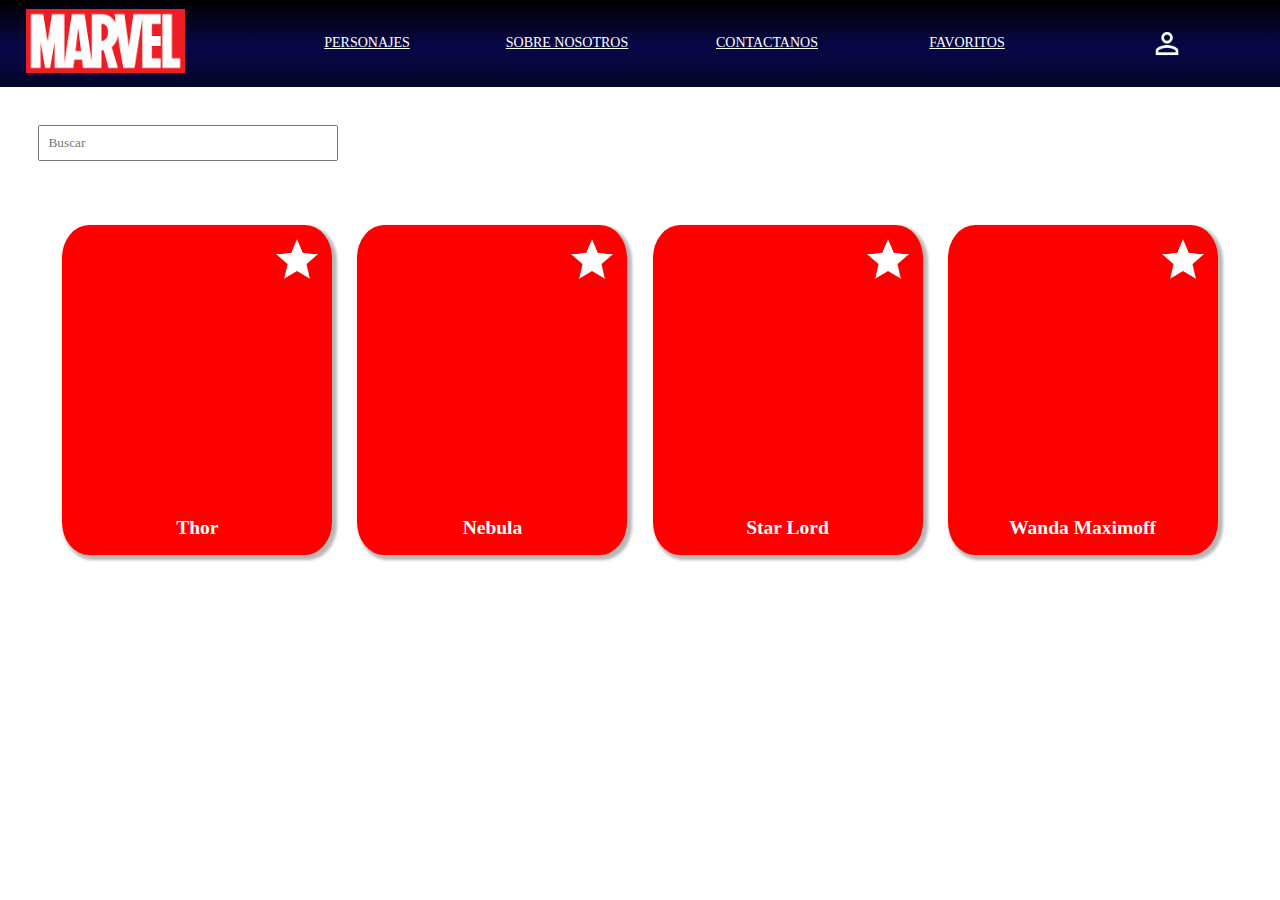
==== favoritos.html @ a4006c0a "primer commit" ====
<!DOCTYPE html>
<html lang="en">
<head>
    <meta charset="UTF-8">
    <meta http-equiv="X-UA-Compatible" content="IE=edge">
    <meta name="viewport" content="width=device-width, initial-scale=1.0">
    <title>Document</title>
    <link rel="stylesheet" href="personajes.css">
</head>
<body>
    <header>
        
        <div class="logoinicio">
        <a href="index.html">
            <img src="[data-uri]" alt="logo" width="70%">
        </a>
        </div> 
        <div class="barra">
            <a href="personajes.html" class="barra">PERSONAJES</a>
            <a href="index.html/#parte3" class="barra">SOBRE NOSOTROS</a>
            <a href="index.html/#contactanos" class="barra">CONTACTANOS</a>
            <a href="favoritos.html" class="barra">FAVORITOS</a>
            <a href="perfil.html" class="barra">
                <img src="images/outline_person_outline_white_48dp.png" alt="" width="20%">
            </a>
            
        </div>
    
    </header>
    
    <form>
        <input type="search" placeholder="Buscar">
    </form>
    
    <div class="personajes">
        <div class="superheroe">
            <a href="javascript:abrir1()">
            <div class="contenedor">
                <img src="images/baseline_star_white_48dp.png" alt="" id="star">
                <img src="https://lumiere-a.akamaihd.net/v1/images/cg_disneyplus_thorcollection_mobile_385_7d225f9c.jpeg?region=192,0,640,640" alt="">
            </div>
            </a>
            <h2>Thor</h2>
        </div>
        <div class="superheroe">
            <a href="javascript:abrir3()">
            <div class="contenedor">
            <img src="images/baseline_star_white_48dp.png" alt="" id="star">
            <img src="https://depor.com/resizer/i74Y-UlLsIkgUqW8y32fKkYFQdk=/1200x1200/smart/filters:format(jpeg):quality(75)/cloudfront-us-east-1.images.arcpublishing.com/elcomercio/BKGXF7VCEZC3VAUJORGM36EFPM.jpg" alt="">
            </div>
            </a> 
            <h2>Nebula</h2>
        </div>
        <div class="superheroe">
            <a href="javascript:abrir5()">
            <div class="contenedor">
            <img src="images/baseline_star_white_48dp.png" alt="" id="star">
            <img src="https://media.glamour.mx/photos/6190627ca6e030d6480f728c/1:1/w_1575,h_1575,c_limit/245039.jpg" alt="">
            </div>
            </a>
            <h2>Star Lord</h2>
        </div>
        <div class="superheroe">
            <a href="javascript:abrir8()">
            <div class="contenedor">
             <img src="images/baseline_star_white_48dp.png" alt="" id="star">
             <img src="https://lumiere-a.akamaihd.net/v1/images/wanda_maximoff_profile_2994bdb4.jpeg?region=302,0,400,401" alt="">
            </div>
            </a>
            <h2>Wanda Maximoff</h2>
        </div>
    </div>

    <div class="ventana" id="vent1">
        <div class="imagen1"></div>
        <div class="texto">
           <h1>Thor (Thor Odison)</h1>
           <a href="javascript:cerrar1()">
              <img src="images/cerrar.png" alt="">
           </a>
          <div class="datos">
              <h3>HEIGHT</h3>
              <p>Thor: 6’6”, Donald Blake: 5’9”</p>
              <h3>WEIGHT</h3>
              <p>Thor: 640 lbs., Donald Blake: 150 lbs.</p>
              <h3>GENDER</h3>
              <p>Male</p>
              <h3>EYES</h3>
              <p>Blue</p>
              <h3>HAIR</h3>
              <p>Blond</p>
              <h3>UNIVERSE</h3>
              <p>Marvel Universe</p>
              <h3>OTHER ALIASES</h3>
              <p>Donald M. Blake, God of Thunder, Son of Odin, The Thunderer, Lord of Asgard, Jake Olson, Sigurd Jarlson, Donar, Donner, Hloriddi, Unhappy Hrungnir’s Playmate, Veur, Hrodr’s Foe-Man, Longbeard’s Son, Vingthor the Hurler, Siegfried, Siegmund, Woe-King, (impersonated) Hercules, Harokin, Freya, formerly bound to Eric Masterson</p>
              <h3>EDUCATION</h3>
              <p>(Thor) Tutored by scholars of Asgard, (Blake) MD</p>
              <h3>PLACE OF ORIGIN</h3>
              <p>A cave in Norway</p>
              <h3>IDENTITY</h3>
              <p>(as Donald Blake) Secret</p>
              <h3>KNOWN RELATIVES</h3>
              <p>Gaea (mother), Frigga (adoptive mother), Odin Borson (father, deceased), Sigyn (sister-in-law), Solveig (sister-in-law, deceased), Loki (adoptive brother), Balder, Vidar (half-brothers), Vili, Ve (paternal uncles, deceased), Bor Burison (paternal grandfather, deceased), Bestia (paternal grandmother, presumed deceased), Buri (Tiwaz, great- grandfather), Bolthorn (great-grandfather, presumed deceased), Jormungand (Midgard Serpent), Fenris Wolf (nephew), Hela (niece), large extended family via Gaea and others</p>
              <h3>POWERS</h3>
              <p>Odinpower"Warrior's Madness" (Berserker Rage),Superhuman Strength,Superhuman Durability,Superhuman Speed,Superhuman Reflexes,Control of ElementsHand-to-Hand Combat,Sword-Fighting</p>
              <h3>GROUP AFFILIATION</h3>
              <p>Avengers,Heralds of Galactus</p>
           </div>
        </div>
     </div>

     <div class="ventana" id="vent3">
        <div class="imagen3"></div>
        <div class="texto">
           <h1>NEBULA</h1>
           <a href="javascript:cerrar3()">
              <img src="images/cerrar.png" alt="">
           </a>
          <div class="datos">
              <p>An infamous space pirate, Nebula has proven herself to be one of the most dangerous individuals in the galaxy. Though initially insisting Thanos was her grandfather, Nebula was actually raised by the Mad Titan, alongside his favored adopted daughter Gamora.

                Nebula uses her rage to steal property and power, but still harbors dreams of vengeance towards her makeshift father and sister.
             </p>
             <h3>Raised to Kill</h3>
             <p>Though Nebula has claimed to be both Thanos? granddaughter and Zorr?s daughter, her actual lineage is shrouded in mystery. Thoughts transmitted from her to the Xandarian Firelord offered a look at a childhood filled with abusive male figures. Thanos got a hold of her and abused her further, pitting her against her adopted sister Gamora, as they both grew up under his tyrannical tutelage.
                
                She eventually became a space pirate who took on the Avengers, the Skrulls, the Xandarians, Firelord, Silver Surfer, Ronan, and Thanos.
             </p>
             <h3>Fighting Machine</h3>
             <p>Throughout her career as a space pirate, Nebula utilizes various forms of image manipulation, which may explain why she has become less mechanical in appearance as she embraces her metal parts. These enhancements give her additional strength, speed, and flexibility, but she?s also a skilled fighter, strategist, and master of most weapons, including her wrist-blasters. Over the years, Nebula has achieved god-like powers upon harnessing the Infinity Union and later the Infinity Gauntlet.

            </p>
           </div>
        </div>
     </div>

     <div class="ventana" id="vent5">
        <div class="imagen5"></div>
        <div class="texto">
           <h1>STAR LORD (PETER QUILL)</h1>
           <a href="javascript:cerrar5()">
              <img src="images/cerrar.png" alt="">
           </a>
          <div class="datos">
              <h3>HEIGHT</h3>
              <p>6'2"</p>
              <h3>WEIGHT</h3>
              <p>175 lbs.</p>
              <h3>GENDER</h3>
              <p>Male</p>
              <h3>EYES</h3>
              <p>Blue</p>
              <h3>HAIR</h3>
              <p>Blond, formerly brown</p>
              <h3>UNIVERSE</h3>
              <p>Marvel Universe</p>
              <h3>OTHER ALIASES</h3>
              <p>Peter Jason Quill, Peter Quill, Boyo</p>
              <h3>EDUCATION</h3>
              <p>College degree, NASA astronaut training</p>
              <h3>PLACE OF ORIGIN</h3>
              <p>Colorado</p>
              <h3>IDENTITY</h3>
              <p>Secret</p>
              <h3>KNOWN RELATIVES</h3>
              <p>Meredith Quill (mother, deceased), J'Son (father), Jake (possible “stepfather”), Victoria (half-sister), Sandy (possible sister-in-law), Kip Hölm (possible adoptive brother), Eson (possible paternal grandfather), Gareth (possible paternal great-uncle), Alain, Rhys (possible adoptive nephews), Robyn (possible adoptive niece)</p>
              <h3>POWERS</h3>
              <p>Force Field,Healing Factor,Superhuman Strength,Superior Marksmanship,Sword-Fighting,Unarmed Combat,Control of Elements,Flight,Interstellar Travel,Superhuman Speed,Superhuman Intuition</p>
              <h3>GROUP AFFILIATION</h3>
              <p>Guardians of the Galaxy.</p>
           </div>
        </div>
     </div>

     <div class="ventana" id="vent8">
        <div class="imagen8"></div>
        <div class="texto">
           <h1>SCARLET WITCH (WANDA MAXIMOFF)</h1>
           <a href="javascript:cerrar8()">
              <img src="images/cerrar.png" alt="">
           </a>
          <div class="datos">
              <h3>HEIGHT</h3>
              <p>5'7"</p>
              <h3>WEIGHT</h3>
              <p>132 lbs.</p>
              <h3>GENDER</h3>
              <p>Female</p>
              <h3>EYES</h3>
              <p>Blue</p>
              <h3>HAIR</h3>
              <p>Auburn</p>
              <h3>UNIVERSE</h3>
              <p>Marvel Universe</p>
              <h3>OTHER ALIASES</h3>
              <p>Gypsy Witch, Wanda Frank, Wanda Magnus, Ana Maximoff</p>
              <h3>EDUCATION</h3>
              <p>Largely self-taught in various subjects, notably sorcery</p>
              <h3>PLACE OF ORIGIN</h3>
              <p>Wundagore Mountain, Transia</p>
              <h3>IDENTITY</h3>
              <p>Publicly known</p>
              <h3>KNOWN RELATIVES</h3>
              <p>Magda Eisenhardt (mother, deceased), Marya Maximoff (adoptive mother deceased), Max Eisenhardt (Magneto, father), Django Maximoff (adoptive father, deceased), Anya Eisenhardt (sister, deceased), Lorna Dane (Polaris, half-sister), Zala Dane (alleged half-sister, deceased), Crystalia Amaquelin (Crystal, former sister-in-law, marriage to Pietro annulled), Pietro Maximoff (Quicksilver, brother), Vision (Victor Shade, estranged husband), Thomas (son, deceased), William (son, deceased), Billy Kaplan (Wiccan, apparent son), Tommy Shepard (Speed, apparent son), Ruthie Eisenhardt (paternal aunt, deceased), Erich Eisenhardt (paternal great-uncle, deceased), Jakob Eisenhardt (paternal grandfather, deceased), Unidentified paternal grandmother (deceased), Luna Amaquelin (niece), Red Lucy Keough (ancestor), Quentin & Lenore Keough (Lucy’s twin children, ancestors)</p>
              <h3>POWERS</h3>
              <p>IlluminationMagic (Chaos Magic)Matter TransmutationNexus BeingPowers of Life and DeathProbability AlterationPsychometryPrecognitionMagicMind ControlHealing FactorReality WarpingControl of ElementsPsionicsCommuning with Deceased Spirits
              <h3>GROUP AFFILIATION</h3>
              <p>AvengersAvengers West Coast</p>
           </div>
        </div>
     </div>



</body>
<script>
    function abrir1(){
        document.getElementById("vent1").style.display="flex";
    }
    function cerrar1(){
        document.getElementById("vent1").style.display="none";
    }
    function abrir2(){
        document.getElementById("vent2").style.display="flex";
    }
    function cerrar2(){
        document.getElementById("vent2").style.display="none";
    }
    function abrir3(){
        document.getElementById("vent3").style.display="flex";
    }
    function cerrar3(){
        document.getElementById("vent3").style.display="none";
    }
    function abrir4(){
        document.getElementById("vent4").style.display="flex";
    }
    function cerrar4(){
        document.getElementById("vent4").style.display="none";
    }
    function abrir5(){
        document.getElementById("vent5").style.display="flex";
    }
    function cerrar5(){
        document.getElementById("vent5").style.display="none";
    }
    function abrir6(){
        document.getElementById("vent6").style.display="flex";
    }
    function cerrar6(){
        document.getElementById("vent6").style.display="none";
    }
    function abrir7(){
        document.getElementById("vent7").style.display="flex";
    }
    function cerrar7(){
        document.getElementById("vent7").style.display="none";
    }
    function abrir8(){
        document.getElementById("vent8").style.display="flex";
    }
    function cerrar8(){
        document.getElementById("vent8").style.display="none";
    }
</script>
</html>
---- personajes.css ----
*{
    padding: 0px;
    margin: 0px;
}
body{
    background-color: rgb(255, 255, 255);
    
}
header{
    background-color:transparent;
    display: flex;
    justify-content: space-around;
    align-content: center;
    align-items: center;
    flex-direction: row; 
    background: linear-gradient(180deg, #000000 0%, rgb(8, 7, 71) 53.18%, #05042b 100%);
}
.logoinicio{
    margin-left: 2%;
}
.barra{
    
    background-color: transparent;
    display: flex;
    justify-content: space-around;
    align-items: center;
    align-content: center;
    width:1000px;
    margin: 13px;
    font-family: Montserrat SemiBold;
    font-size: 14px;
    color: #FFFFFF;
    

}
a{
    
    align-items: center;
    align-content: center;
}
.boton1{
    font-family: Montserrat SemiBold;
    font-size: 15px;
    color: #FFFFFF;
    background-color: red;
    padding: 10px;
    border: none;
    align-items: center;
}
input{
    margin: 3%;
    width: 300px;
    padding: 8px;
    font-family: Montserrat SemiBold;
}
.personajes{
    display: flex;
    flex-wrap: wrap;
    margin: 1%;
    justify-content: center;
}
.superheroe{
    background-color: red;
    display: flex;
    justify-content: space-between;
    align-content: center;
    align-items: center;
    width: 270px;
    height: 330px;
    margin: 1%;
    border-radius: 10%;
    font-family: Montserrat SemiBold;
    font-size: 13px;
    color: white;
    flex-direction: column;
    box-shadow: 3px 3px 3px 2px rgba(0, 0, 0, 0.281)
}
.contenedor{
    width: 270px;
    height: 200px;
    border-radius: 10% 0% 0% 0%;
}
.contenedor img{
    border-radius: 10% 10% 0% 0%;
    width: 100%;
}
.superheroe:hover {
    transform: translateY(-10px);
    transition: all 0.2s;
}
.superheroe h2{
    margin-bottom: 6%;
}
#star{
    position: absolute;
    width: 50px;
    margin-left: 210px;
    margin-top: 10px;
}
.ventana{
    width: 1200px;
    background-color: #dfdede;
    height: 700px;
    position: absolute;
    font-family:  Montserrat;
    top: 19%;
    left: 30px;
    display:none;
    justify-content: space-between;
    align-content: center;
    box-shadow: 0px 20px 40px rgba(0, 0, 0, 0.648);
}
.imagen1{
   background-image: url(https://lumiere-a.akamaihd.net/v1/images/thor_amor_y_trueno_3cc74888.jpeg?region=420,0,1080,1080);
   background-size: cover;
   background-repeat: no-repeat;
   width: 50%;
   
}
.texto{
    width: 50%;
    overflow-y: scroll;
    margin: 2%;
}
.texto::-webkit-scrollbar{
    display: none;
}
.texto h1{
   color: rgb(156, 0, 0);
}
.texto img{
    position: absolute;
    width: 20px;
    right: 5%;
    top: 4%;
}
.datos{
    margin: 2%;
}
.datos h3{
    margin-top: 3%;
    color: rgb(9, 0, 53);
}
.imagen2{
    background-image: url(https://media.revistagq.com/photos/5ca5f6c633e7519c80153499/2:3/w_1600,h_2400,c_limit/blackpanther_671.jpg);
    background-size: cover;
    background-repeat: no-repeat;
    width: 50%;
    
}
.imagen3{
    background-image: url(https://i.pinimg.com/originals/c1/7e/c5/c17ec5fd438281ab9505f04c56ad9d2d.png);
    background-size: cover;
    background-repeat: no-repeat;
    width: 50%;
}
.imagen4{
    background-image: url(https://i.pinimg.com/736x/be/53/18/be5318244b45bf2c4e8aac3297b58e40.jpg);
    background-size: cover;
    background-repeat: no-repeat;
    width: 50%;
}
.imagen5{
    background-image: url(https://media.glamour.mx/photos/6190627ca6e030d6480f728c/1:1/w_1575,h_1575,c_limit/245039.jpg);
    background-size: cover;
    background-repeat: no-repeat;
    width: 50%;
}
.imagen6{
    background-image: url(https://i.pinimg.com/564x/9e/11/67/9e1167ef77c42cedbff9676e4fa18d15.jpg);
    background-size: cover;
    background-repeat: no-repeat;
    width: 50%;
}
.imagen7{
    background-image: url(https://pbs.twimg.com/media/FHL7CAIWYAEIUPG.jpg:large);
    background-size: cover;
    background-repeat: no-repeat;
    width: 50%;
}
.imagen8{
    background-image: url(https://pbs.twimg.com/media/FYDiMleX0AA1c4d.jpg);
    background-size: cover;
    background-repeat: no-repeat;
    width: 50%;
}
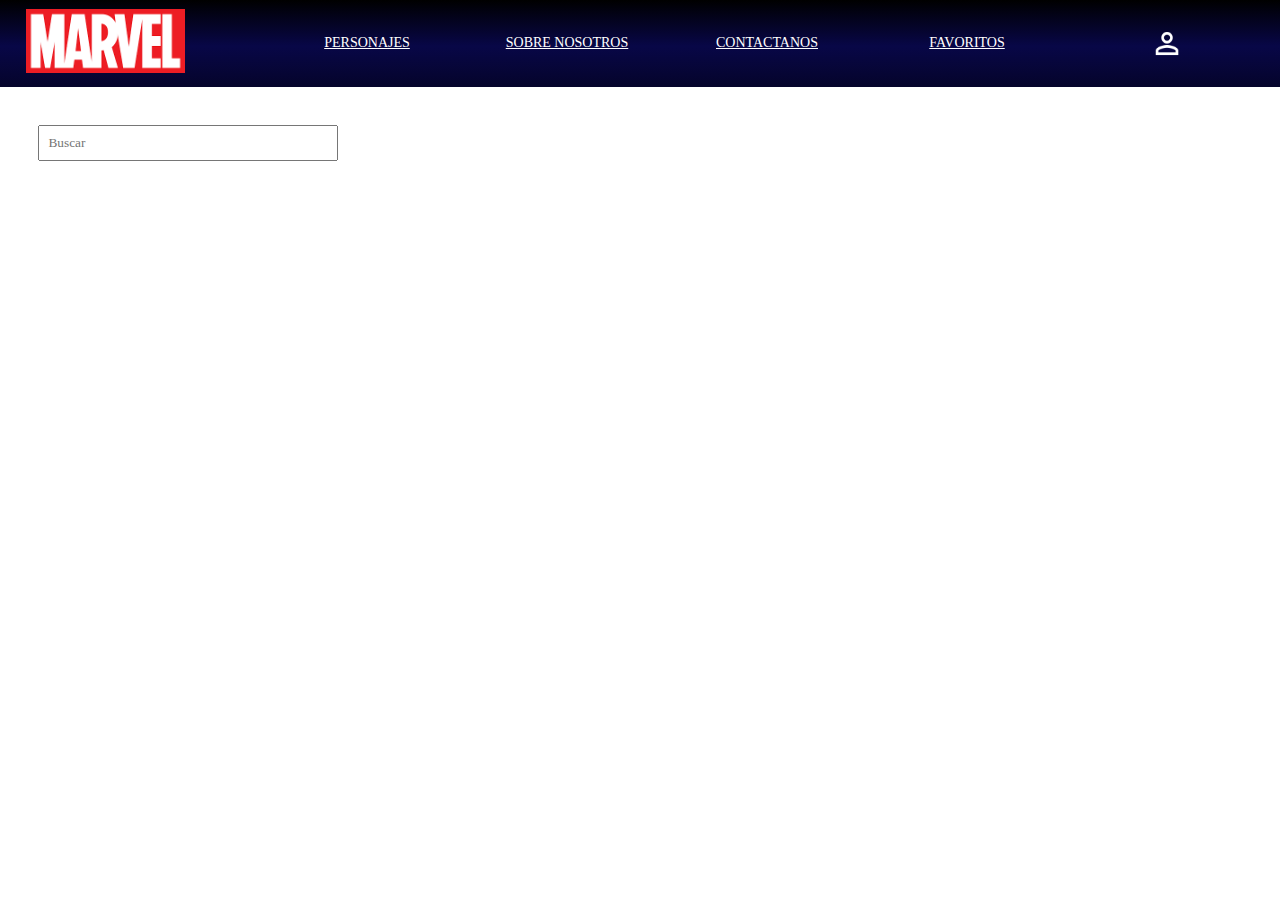
==== commit 729b8ffe: "Advances" ====
--- a/favoritos.html
+++ b/favoritos.html
@@ -32,235 +32,7 @@
         <input type="search" placeholder="Buscar">
     </form>
     
-    <div class="personajes">
-        <div class="superheroe">
-            <a href="javascript:abrir1()">
-            <div class="contenedor">
-                <img src="images/baseline_star_white_48dp.png" alt="" id="star">
-                <img src="https://lumiere-a.akamaihd.net/v1/images/cg_disneyplus_thorcollection_mobile_385_7d225f9c.jpeg?region=192,0,640,640" alt="">
-            </div>
-            </a>
-            <h2>Thor</h2>
-        </div>
-        <div class="superheroe">
-            <a href="javascript:abrir3()">
-            <div class="contenedor">
-            <img src="images/baseline_star_white_48dp.png" alt="" id="star">
-            <img src="https://depor.com/resizer/i74Y-UlLsIkgUqW8y32fKkYFQdk=/1200x1200/smart/filters:format(jpeg):quality(75)/cloudfront-us-east-1.images.arcpublishing.com/elcomercio/BKGXF7VCEZC3VAUJORGM36EFPM.jpg" alt="">
-            </div>
-            </a> 
-            <h2>Nebula</h2>
-        </div>
-        <div class="superheroe">
-            <a href="javascript:abrir5()">
-            <div class="contenedor">
-            <img src="images/baseline_star_white_48dp.png" alt="" id="star">
-            <img src="https://media.glamour.mx/photos/6190627ca6e030d6480f728c/1:1/w_1575,h_1575,c_limit/245039.jpg" alt="">
-            </div>
-            </a>
-            <h2>Star Lord</h2>
-        </div>
-        <div class="superheroe">
-            <a href="javascript:abrir8()">
-            <div class="contenedor">
-             <img src="images/baseline_star_white_48dp.png" alt="" id="star">
-             <img src="https://lumiere-a.akamaihd.net/v1/images/wanda_maximoff_profile_2994bdb4.jpeg?region=302,0,400,401" alt="">
-            </div>
-            </a>
-            <h2>Wanda Maximoff</h2>
-        </div>
+    <div class="personajes" id="listapersonajes">
+       
     </div>
-
-    <div class="ventana" id="vent1">
-        <div class="imagen1"></div>
-        <div class="texto">
-           <h1>Thor (Thor Odison)</h1>
-           <a href="javascript:cerrar1()">
-              <img src="images/cerrar.png" alt="">
-           </a>
-          <div class="datos">
-              <h3>HEIGHT</h3>
-              <p>Thor: 6’6”, Donald Blake: 5’9”</p>
-              <h3>WEIGHT</h3>
-              <p>Thor: 640 lbs., Donald Blake: 150 lbs.</p>
-              <h3>GENDER</h3>
-              <p>Male</p>
-              <h3>EYES</h3>
-              <p>Blue</p>
-              <h3>HAIR</h3>
-              <p>Blond</p>
-              <h3>UNIVERSE</h3>
-              <p>Marvel Universe</p>
-              <h3>OTHER ALIASES</h3>
-              <p>Donald M. Blake, God of Thunder, Son of Odin, The Thunderer, Lord of Asgard, Jake Olson, Sigurd Jarlson, Donar, Donner, Hloriddi, Unhappy Hrungnir’s Playmate, Veur, Hrodr’s Foe-Man, Longbeard’s Son, Vingthor the Hurler, Siegfried, Siegmund, Woe-King, (impersonated) Hercules, Harokin, Freya, formerly bound to Eric Masterson</p>
-              <h3>EDUCATION</h3>
-              <p>(Thor) Tutored by scholars of Asgard, (Blake) MD</p>
-              <h3>PLACE OF ORIGIN</h3>
-              <p>A cave in Norway</p>
-              <h3>IDENTITY</h3>
-              <p>(as Donald Blake) Secret</p>
-              <h3>KNOWN RELATIVES</h3>
-              <p>Gaea (mother), Frigga (adoptive mother), Odin Borson (father, deceased), Sigyn (sister-in-law), Solveig (sister-in-law, deceased), Loki (adoptive brother), Balder, Vidar (half-brothers), Vili, Ve (paternal uncles, deceased), Bor Burison (paternal grandfather, deceased), Bestia (paternal grandmother, presumed deceased), Buri (Tiwaz, great- grandfather), Bolthorn (great-grandfather, presumed deceased), Jormungand (Midgard Serpent), Fenris Wolf (nephew), Hela (niece), large extended family via Gaea and others</p>
-              <h3>POWERS</h3>
-              <p>Odinpower"Warrior's Madness" (Berserker Rage),Superhuman Strength,Superhuman Durability,Superhuman Speed,Superhuman Reflexes,Control of ElementsHand-to-Hand Combat,Sword-Fighting</p>
-              <h3>GROUP AFFILIATION</h3>
-              <p>Avengers,Heralds of Galactus</p>
-           </div>
-        </div>
-     </div>
-
-     <div class="ventana" id="vent3">
-        <div class="imagen3"></div>
-        <div class="texto">
-           <h1>NEBULA</h1>
-           <a href="javascript:cerrar3()">
-              <img src="images/cerrar.png" alt="">
-           </a>
-          <div class="datos">
-              <p>An infamous space pirate, Nebula has proven herself to be one of the most dangerous individuals in the galaxy. Though initially insisting Thanos was her grandfather, Nebula was actually raised by the Mad Titan, alongside his favored adopted daughter Gamora.
-
-                Nebula uses her rage to steal property and power, but still harbors dreams of vengeance towards her makeshift father and sister.
-             </p>
-             <h3>Raised to Kill</h3>
-             <p>Though Nebula has claimed to be both Thanos? granddaughter and Zorr?s daughter, her actual lineage is shrouded in mystery. Thoughts transmitted from her to the Xandarian Firelord offered a look at a childhood filled with abusive male figures. Thanos got a hold of her and abused her further, pitting her against her adopted sister Gamora, as they both grew up under his tyrannical tutelage.
-                
-                She eventually became a space pirate who took on the Avengers, the Skrulls, the Xandarians, Firelord, Silver Surfer, Ronan, and Thanos.
-             </p>
-             <h3>Fighting Machine</h3>
-             <p>Throughout her career as a space pirate, Nebula utilizes various forms of image manipulation, which may explain why she has become less mechanical in appearance as she embraces her metal parts. These enhancements give her additional strength, speed, and flexibility, but she?s also a skilled fighter, strategist, and master of most weapons, including her wrist-blasters. Over the years, Nebula has achieved god-like powers upon harnessing the Infinity Union and later the Infinity Gauntlet.
-
-            </p>
-           </div>
-        </div>
-     </div>
-
-     <div class="ventana" id="vent5">
-        <div class="imagen5"></div>
-        <div class="texto">
-           <h1>STAR LORD (PETER QUILL)</h1>
-           <a href="javascript:cerrar5()">
-              <img src="images/cerrar.png" alt="">
-           </a>
-          <div class="datos">
-              <h3>HEIGHT</h3>
-              <p>6'2"</p>
-              <h3>WEIGHT</h3>
-              <p>175 lbs.</p>
-              <h3>GENDER</h3>
-              <p>Male</p>
-              <h3>EYES</h3>
-              <p>Blue</p>
-              <h3>HAIR</h3>
-              <p>Blond, formerly brown</p>
-              <h3>UNIVERSE</h3>
-              <p>Marvel Universe</p>
-              <h3>OTHER ALIASES</h3>
-              <p>Peter Jason Quill, Peter Quill, Boyo</p>
-              <h3>EDUCATION</h3>
-              <p>College degree, NASA astronaut training</p>
-              <h3>PLACE OF ORIGIN</h3>
-              <p>Colorado</p>
-              <h3>IDENTITY</h3>
-              <p>Secret</p>
-              <h3>KNOWN RELATIVES</h3>
-              <p>Meredith Quill (mother, deceased), J'Son (father), Jake (possible “stepfather”), Victoria (half-sister), Sandy (possible sister-in-law), Kip Hölm (possible adoptive brother), Eson (possible paternal grandfather), Gareth (possible paternal great-uncle), Alain, Rhys (possible adoptive nephews), Robyn (possible adoptive niece)</p>
-              <h3>POWERS</h3>
-              <p>Force Field,Healing Factor,Superhuman Strength,Superior Marksmanship,Sword-Fighting,Unarmed Combat,Control of Elements,Flight,Interstellar Travel,Superhuman Speed,Superhuman Intuition</p>
-              <h3>GROUP AFFILIATION</h3>
-              <p>Guardians of the Galaxy.</p>
-           </div>
-        </div>
-     </div>
-
-     <div class="ventana" id="vent8">
-        <div class="imagen8"></div>
-        <div class="texto">
-           <h1>SCARLET WITCH (WANDA MAXIMOFF)</h1>
-           <a href="javascript:cerrar8()">
-              <img src="images/cerrar.png" alt="">
-           </a>
-          <div class="datos">
-              <h3>HEIGHT</h3>
-              <p>5'7"</p>
-              <h3>WEIGHT</h3>
-              <p>132 lbs.</p>
-              <h3>GENDER</h3>
-              <p>Female</p>
-              <h3>EYES</h3>
-              <p>Blue</p>
-              <h3>HAIR</h3>
-              <p>Auburn</p>
-              <h3>UNIVERSE</h3>
-              <p>Marvel Universe</p>
-              <h3>OTHER ALIASES</h3>
-              <p>Gypsy Witch, Wanda Frank, Wanda Magnus, Ana Maximoff</p>
-              <h3>EDUCATION</h3>
-              <p>Largely self-taught in various subjects, notably sorcery</p>
-              <h3>PLACE OF ORIGIN</h3>
-              <p>Wundagore Mountain, Transia</p>
-              <h3>IDENTITY</h3>
-              <p>Publicly known</p>
-              <h3>KNOWN RELATIVES</h3>
-              <p>Magda Eisenhardt (mother, deceased), Marya Maximoff (adoptive mother deceased), Max Eisenhardt (Magneto, father), Django Maximoff (adoptive father, deceased), Anya Eisenhardt (sister, deceased), Lorna Dane (Polaris, half-sister), Zala Dane (alleged half-sister, deceased), Crystalia Amaquelin (Crystal, former sister-in-law, marriage to Pietro annulled), Pietro Maximoff (Quicksilver, brother), Vision (Victor Shade, estranged husband), Thomas (son, deceased), William (son, deceased), Billy Kaplan (Wiccan, apparent son), Tommy Shepard (Speed, apparent son), Ruthie Eisenhardt (paternal aunt, deceased), Erich Eisenhardt (paternal great-uncle, deceased), Jakob Eisenhardt (paternal grandfather, deceased), Unidentified paternal grandmother (deceased), Luna Amaquelin (niece), Red Lucy Keough (ancestor), Quentin & Lenore Keough (Lucy’s twin children, ancestors)</p>
-              <h3>POWERS</h3>
-              <p>IlluminationMagic (Chaos Magic)Matter TransmutationNexus BeingPowers of Life and DeathProbability AlterationPsychometryPrecognitionMagicMind ControlHealing FactorReality WarpingControl of ElementsPsionicsCommuning with Deceased Spirits
-              <h3>GROUP AFFILIATION</h3>
-              <p>AvengersAvengers West Coast</p>
-           </div>
-        </div>
-     </div>
-
-
-
-</body>
-<script>
-    function abrir1(){
-        document.getElementById("vent1").style.display="flex";
-    }
-    function cerrar1(){
-        document.getElementById("vent1").style.display="none";
-    }
-    function abrir2(){
-        document.getElementById("vent2").style.display="flex";
-    }
-    function cerrar2(){
-        document.getElementById("vent2").style.display="none";
-    }
-    function abrir3(){
-        document.getElementById("vent3").style.display="flex";
-    }
-    function cerrar3(){
-        document.getElementById("vent3").style.display="none";
-    }
-    function abrir4(){
-        document.getElementById("vent4").style.display="flex";
-    }
-    function cerrar4(){
-        document.getElementById("vent4").style.display="none";
-    }
-    function abrir5(){
-        document.getElementById("vent5").style.display="flex";
-    }
-    function cerrar5(){
-        document.getElementById("vent5").style.display="none";
-    }
-    function abrir6(){
-        document.getElementById("vent6").style.display="flex";
-    }
-    function cerrar6(){
-        document.getElementById("vent6").style.display="none";
-    }
-    function abrir7(){
-        document.getElementById("vent7").style.display="flex";
-    }
-    function cerrar7(){
-        document.getElementById("vent7").style.display="none";
-    }
-    function abrir8(){
-        document.getElementById("vent8").style.display="flex";
-    }
-    function cerrar8(){
-        document.getElementById("vent8").style.display="none";
-    }
-</script>
 </html>--- a/personajes.css
+++ b/personajes.css
@@ -53,11 +53,13 @@
     padding: 8px;
     font-family: Montserrat SemiBold;
 }
-.personajes{
+.container{
     display: flex;
     flex-wrap: wrap;
-    margin: 1%;
+    margin: 2%;
     justify-content: center;
+    align-content: center;
+    align-items: center;
 }
 .superheroe{
     background-color: red;
@@ -70,7 +72,7 @@
     margin: 1%;
     border-radius: 10%;
     font-family: Montserrat SemiBold;
-    font-size: 13px;
+    font-size: 10px;
     color: white;
     flex-direction: column;
     box-shadow: 3px 3px 3px 2px rgba(0, 0, 0, 0.281)
@@ -78,7 +80,7 @@
 .contenedor{
     width: 270px;
     height: 200px;
-    border-radius: 10% 0% 0% 0%;
+    border-radius: 10% 10% 0% 0%;
 }
 .contenedor img{
     border-radius: 10% 10% 0% 0%;
@@ -89,11 +91,11 @@
     transition: all 0.2s;
 }
 .superheroe h2{
-    margin-bottom: 6%;
+    margin-bottom: 10%;
 }
 #star{
     position: absolute;
-    width: 50px;
+    width: 80px;
     margin-left: 210px;
     margin-top: 10px;
 }
@@ -184,3 +186,35 @@
     background-repeat: no-repeat;
     width: 50%;
 }
+.unliked{
+    font-family: Montserrat SemiBold;
+    font-size: 15px;
+    width: 150px;
+    background-color: rgb(16, 0, 0);
+    color: #ffffff;
+    padding: 10px;
+    border: none;
+    align-items: center;
+    margin-bottom: 8%;
+    right: -100px;
+}
+
+.liked{
+    font-family: Montserrat SemiBold;
+    font-size: 15px;
+    width: 150px;
+    background-color: rgb(36, 2, 138);
+    color: #ff0000;
+    padding: 10px;
+    border: none;
+    margin-bottom: 8%;
+    align-items: center;
+}
+.unliked:hover {
+    transform: translateY(10px);
+    transition: all 0.2s;
+}
+.liked:hover {
+    transform: translateY(10px);
+    transition: all 0.2s;
+}